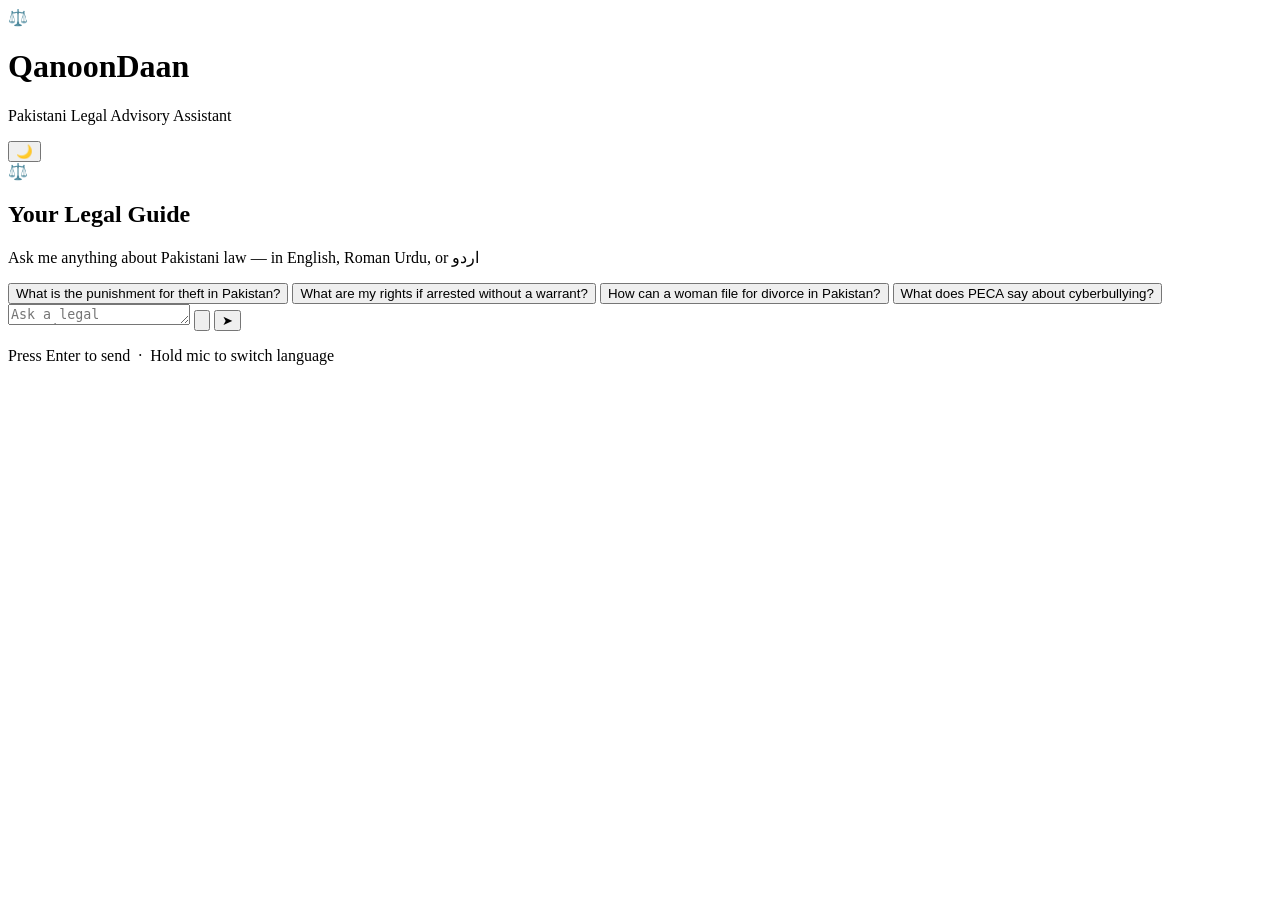
==== templates/index.html @ 13a64d76 "Initial commit — QanoonDaan" ====
<!DOCTYPE html>
<html lang="en">

<head>
  <meta charset="UTF-8" />
  <meta name="viewport" content="width=device-width, initial-scale=1.0, viewport-fit=cover" />
  <meta name="mobile-web-app-capable" content="yes" />
  <meta name="apple-mobile-web-app-capable" content="yes" />
  <meta name="apple-mobile-web-app-status-bar-style" content="black-translucent" />
  <meta name="theme-color" content="#0d1117" />
  <title>QanoonDaan ⚖️ — Pakistani Legal Assistant</title>
  <link rel="stylesheet" href="static/style.css" />
</head>

<body>

  <!-- ── Ambient Background ─────────────────────────────── -->
  <div class="ambient-bg">
    <div class="orb orb-1"></div>
    <div class="orb orb-2"></div>
    <div class="orb orb-3"></div>
  </div>

  <div class="app">

    <!-- ── Header ─────────────────────────────────────────── -->
    <header>
      <div class="logo">⚖️</div>
      <div class="header-text">
        <h1>Qanoon<span>Daan</span></h1>
        <p>Pakistani Legal Advisory Assistant</p>
      </div>
      <button class="theme-toggle" id="theme-toggle" title="Toggle theme" onclick="toggleTheme()"
        aria-label="Toggle dark/light mode">
        <div class="toggle-thumb" id="toggle-thumb">🌙</div>
      </button>
    </header>

    <!-- ── Chat Window ────────────────────────────────────── -->
    <div class="chat-window" id="chat-window">
      <div class="welcome" id="welcome">
        <span class="welcome-icon">⚖️</span>
        <h2>Your Legal Guide</h2>
        <p>Ask me anything about Pakistani law — in English, Roman Urdu, or اردو</p>
        <div class="samples">
          <button class="sample-btn" onclick="askSample(this)">What is the punishment for theft in Pakistan?</button>
          <button class="sample-btn" onclick="askSample(this)">What are my rights if arrested without a
            warrant?</button>
          <button class="sample-btn" onclick="askSample(this)">How can a woman file for divorce in Pakistan?</button>
          <button class="sample-btn" onclick="askSample(this)">What does PECA say about cyberbullying?</button>
        </div>
      </div>
    </div>

    <!-- ── Input Area ─────────────────────────────────────── -->
    <div class="input-area">
      <div class="input-row">
        <textarea id="question" rows="1" placeholder="Ask a legal question... / قانونی سوال پوچھیں..."
          onkeydown="handleKey(event)" oninput="autoResize(this)" aria-label="Your legal question"></textarea>
        <button id="mic-btn" onclick="toggleVoice()" aria-label="Voice input">
          <svg viewBox="0 0 24 24">
            <path d="M12 2a3 3 0 0 0-3 3v7a3 3 0 0 0 6 0V5a3 3 0 0 0-3-3z"></path>
            <path d="M19 10v2a7 7 0 0 1-14 0v-2"></path>
            <line x1="12" y1="19" x2="12" y2="22"></line>
            <line x1="8" y1="22" x2="16" y2="22"></line>
          </svg>
          <div class="lang-dot"></div>
        </button>
        <button id="send-btn" onclick="sendQuestion()" aria-label="Send question">➤</button>
      </div>
      <p class="input-hint" id="input-hint">Press Enter to send &nbsp;·&nbsp; Hold mic to switch language</p>
    </div>

  </div>

  <script>
    const chatWindow = document.getElementById('chat-window');
    const welcome = document.getElementById('welcome');
    const input = document.getElementById('question');
    const sendBtn = document.getElementById('send-btn');
    const micBtn = document.getElementById('mic-btn');

    // ── Detect mobile ─────────────────────────────────────
    const isMobile = /iPhone|iPad|iPod|Android/i.test(navigator.userAgent);
    if (isMobile) {
      document.getElementById('input-hint').textContent = 'Tap ➤ to send · Tap mic to speak · Hold mic to switch language';
    }

    // ── Auto-resize textarea ──────────────────────────────
    function autoResize(el) {
      el.style.height = 'auto';
      el.style.height = Math.min(el.scrollHeight, 100) + 'px';
    }

    // ── Enter key (desktop only) ──────────────────────────
    function handleKey(e) {
      if (e.key === 'Enter' && !e.shiftKey && !isMobile) {
        e.preventDefault();
        sendQuestion();
      }
    }

    // ── Sample question ───────────────────────────────────
    function askSample(btn) {
      input.value = btn.textContent.trim();
      autoResize(input);
      sendQuestion();
    }

    // ── Append message bubble ─────────────────────────────
    function appendMessage(role, content) {
      const msg = document.createElement('div');
      msg.className = `message ${role}`;

      const avatar = document.createElement('div');
      avatar.className = 'avatar';
      avatar.textContent = role === 'user' ? '👤' : '⚖️';

      const bubble = document.createElement('div');
      bubble.className = 'bubble';
      bubble.innerHTML = content;

      msg.appendChild(avatar);
      msg.appendChild(bubble);
      chatWindow.appendChild(msg);
      scrollToBottom();
      return bubble;
    }

    // ── Typing indicator ──────────────────────────────────
    function showTyping() {
      const msg = document.createElement('div');
      msg.className = 'message bot';
      msg.id = 'typing-indicator';

      const avatar = document.createElement('div');
      avatar.className = 'avatar';
      avatar.textContent = '⚖️';

      const typing = document.createElement('div');
      typing.className = 'typing';
      typing.innerHTML = '<span></span><span></span><span></span>';

      msg.appendChild(avatar);
      msg.appendChild(typing);
      chatWindow.appendChild(msg);
      scrollToBottom();
    }

    function removeTyping() {
      const el = document.getElementById('typing-indicator');
      if (el) el.remove();
    }

    function scrollToBottom() {
      chatWindow.scrollTop = chatWindow.scrollHeight;
    }

    // ── Send question ─────────────────────────────────────
    async function sendQuestion() {
      const question = input.value.trim();
      if (!question) return;

      if (welcome) welcome.style.display = 'none';
      appendMessage('user', escapeHtml(question));

      input.value = '';
      input.style.height = 'auto';
      sendBtn.disabled = true;
      // Blur on mobile so keyboard closes after send
      if (isMobile) input.blur();

      showTyping();

      try {
        const formData = new FormData();
        formData.append('question', question);

        const res = await fetch('/ask', { method: 'POST', body: formData });
        const data = await res.json();
        removeTyping();

        if (data.error) {
          appendMessage('bot', `<span style="color:#f85149;">⚠️ ${escapeHtml(data.error)}</span>`);
        } else {
          const content =
            `<div>${escapeHtml(data.answer)}</div>` +
            `<div class="disclaimer">${escapeHtml(data.disclaimer)}</div>`;
          appendMessage('bot', content);
        }
      } catch (err) {
        removeTyping();
        appendMessage('bot', '<span style="color:#f85149;">⚠️ Connection error. Please try again.</span>');
      }

      sendBtn.disabled = false;
      if (!isMobile) input.focus();
    }

    // ── Voice Input ───────────────────────────────────────
    let recognition = null;
    let isListening = false;
    const voiceLangs = [
      { code: 'en-US', label: 'EN' },
      { code: 'ur-PK', label: 'UR' },
    ];
    let langIndex = 0;

    function toggleVoice() {
      if (!('webkitSpeechRecognition' in window) && !('SpeechRecognition' in window)) {
        alert('Voice input requires Chrome or Edge browser.');
        return;
      }
      if (isListening) { recognition.stop(); return; }

      const SR = window.SpeechRecognition || window.webkitSpeechRecognition;
      recognition = new SR();
      recognition.lang = voiceLangs[langIndex].code;
      recognition.interimResults = false;
      recognition.maxAlternatives = 1;

      recognition.onstart = () => {
        isListening = true;
        micBtn.classList.add('listening');
      };

      recognition.onresult = (e) => {
        input.value = e.results[0][0].transcript;
        autoResize(input);
      };

      recognition.onend = () => {
        isListening = false;
        micBtn.classList.remove('listening');
        if (input.value.trim()) sendQuestion();
      };

      recognition.onerror = (e) => {
        isListening = false;
        micBtn.classList.remove('listening');
        if (e.error !== 'aborted') alert('Mic error: ' + e.error);
      };

      recognition.start();
    }

    // ── Language switch — long press (mobile) or right-click (desktop)
    let pressTimer = null;

    function switchLang() {
      langIndex = (langIndex + 1) % voiceLangs.length;
      if (langIndex === 1) {
        micBtn.classList.add('urdu');
      } else {
        micBtn.classList.remove('urdu');
      }
      // Brief visual feedback
      micBtn.style.transform = 'scale(0.9)';
      setTimeout(() => micBtn.style.transform = '', 150);
    }

    // Long press on mobile (500ms)
    micBtn.addEventListener('touchstart', () => {
      pressTimer = setTimeout(switchLang, 500);
    }, { passive: true });

    micBtn.addEventListener('touchend', () => {
      clearTimeout(pressTimer);
    });

    // Right-click on desktop
    micBtn.addEventListener('contextmenu', (e) => {
      e.preventDefault();
      switchLang();
    });

    // ── Theme Toggle ──────────────────────────────────────
    const thumb = document.getElementById('toggle-thumb');

    function toggleTheme() {
      const isLight = document.body.classList.toggle('light');
      thumb.textContent = isLight ? '☀️' : '🌙';
      document.querySelector('meta[name="theme-color"]').setAttribute('content', isLight ? '#f4f6f0' : '#0d1117');
      localStorage.setItem('qd-theme', isLight ? 'light' : 'dark');
    }

    (function () {
      const saved = localStorage.getItem('qd-theme');
      if (saved === 'light') {
        document.body.classList.add('light');
        thumb.textContent = '☀️';
        document.querySelector('meta[name="theme-color"]').setAttribute('content', '#f4f6f0');
      }
    })();

    // ── Escape HTML ───────────────────────────────────────
    function escapeHtml(text) {
      return text
        .replace(/&/g, '&amp;')
        .replace(/</g, '&lt;')
        .replace(/>/g, '&gt;')
        .replace(/"/g, '&quot;')
        .replace(/\n/g, '<br>');
    }
  </script>

</body>

</html>
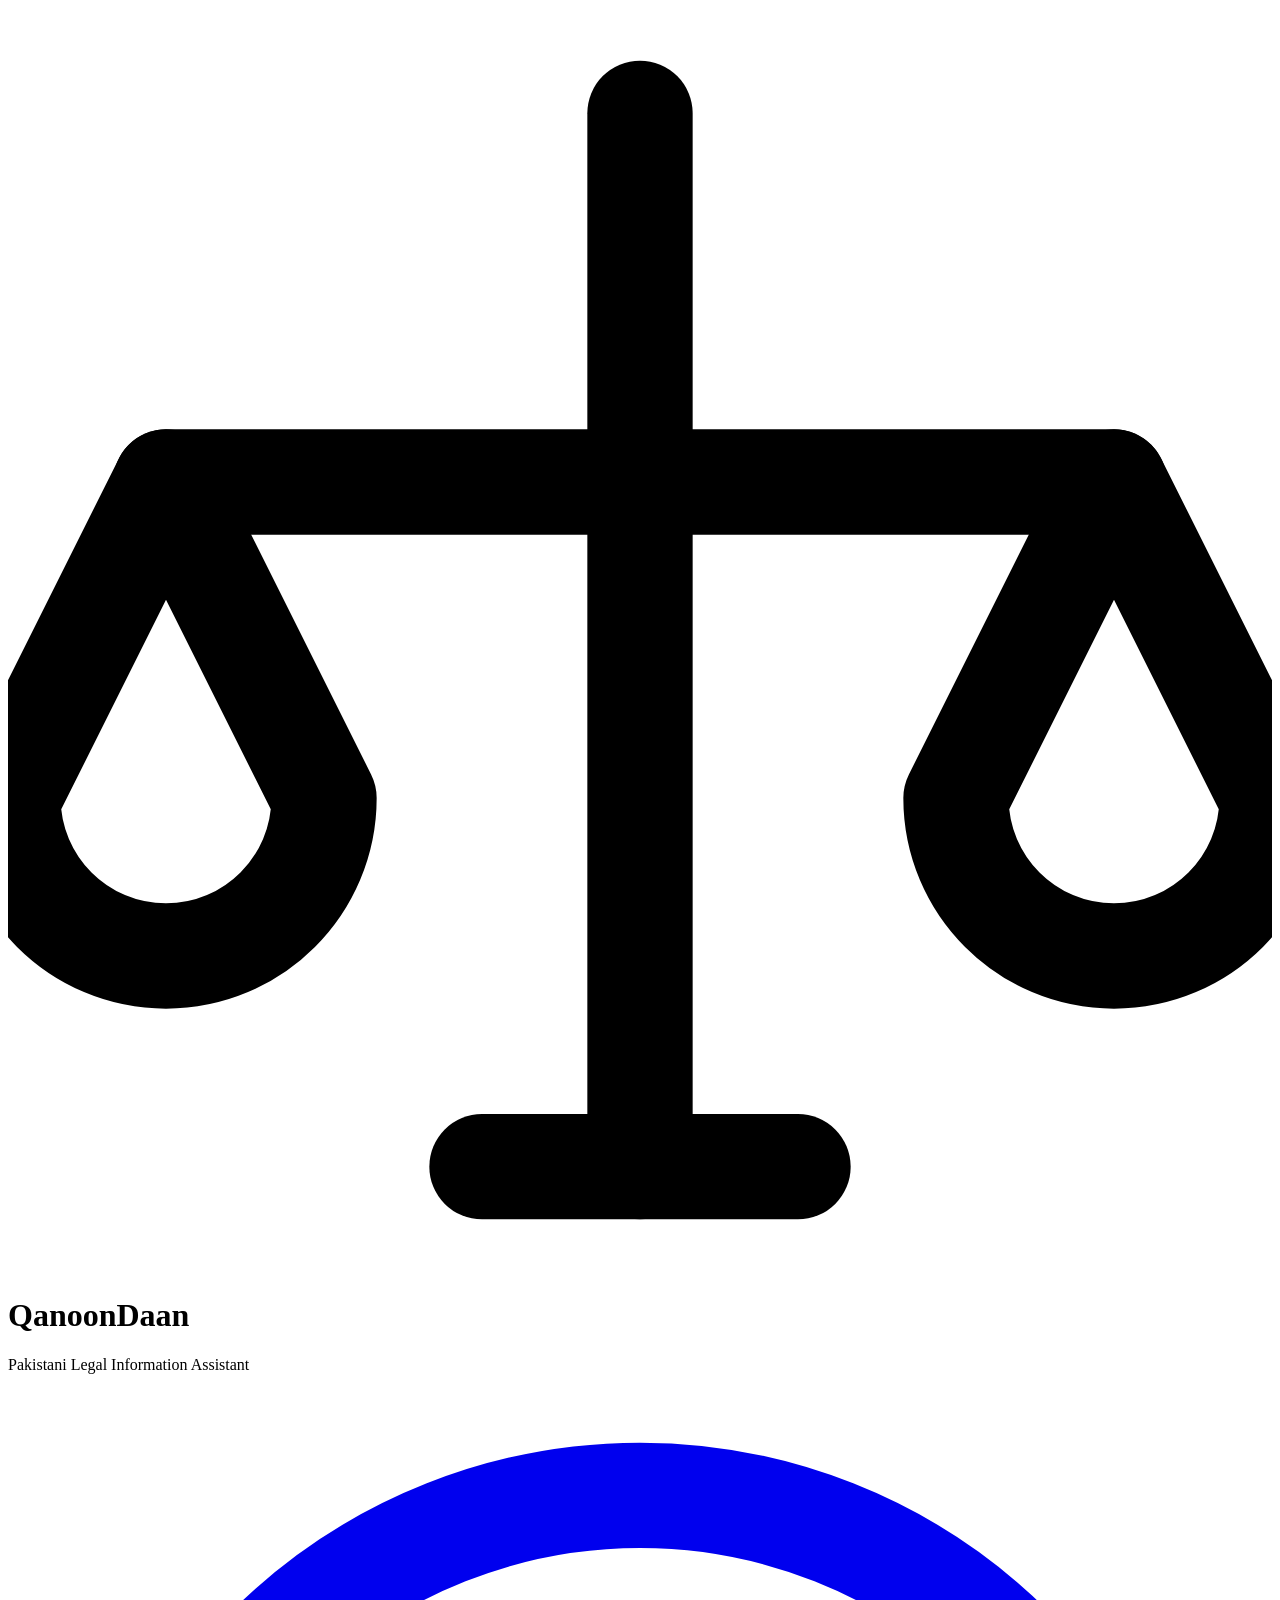
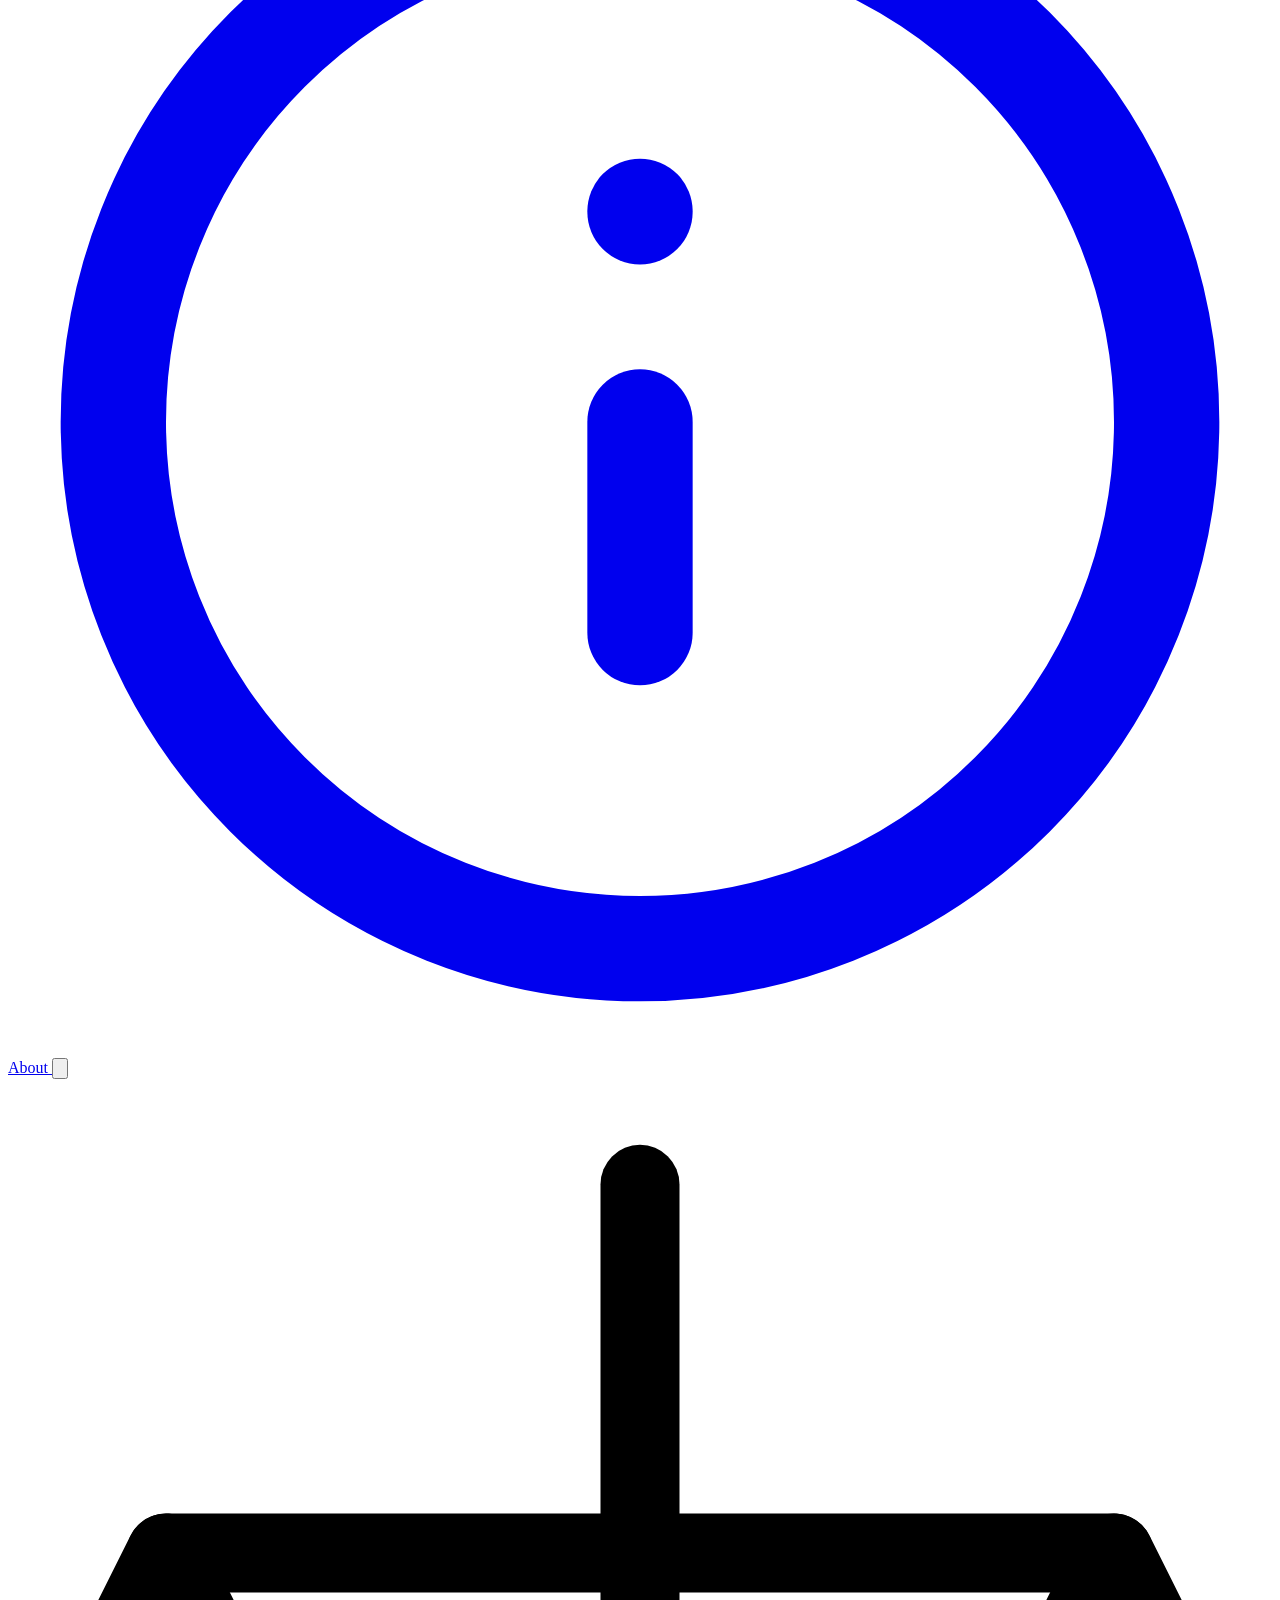
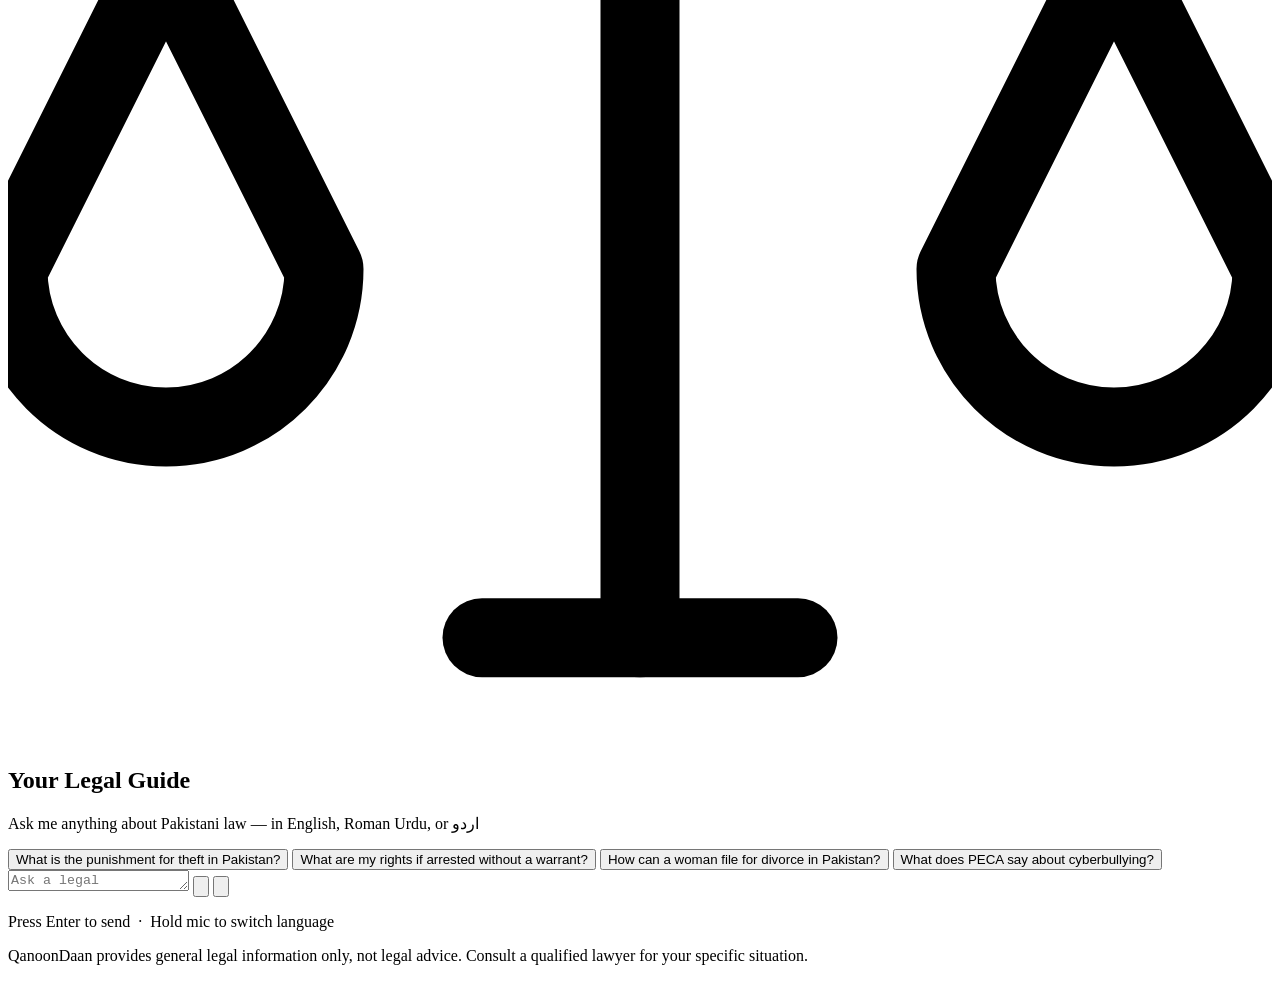
==== commit 1fd144a0: "Added readme file" ====
--- a/templates/index.html
+++ b/templates/index.html
@@ -25,27 +25,72 @@
 
     <!-- ── Header ─────────────────────────────────────────── -->
     <header>
-      <div class="logo">⚖️</div>
+      <!-- Logo: scales of justice icon -->
+      <div class="logo">
+        <svg viewBox="0 0 24 24" fill="none" stroke="currentColor" stroke-width="2" stroke-linecap="round" stroke-linejoin="round">
+          <path d="M12 2v20"/>
+          <path d="M3 9h18"/>
+          <path d="M3 9l3 6c0 1.657-1.343 3-3 3s-3-1.343-3-3l3-6z"/>
+          <path d="M21 9l3 6c0 1.657-1.343 3-3 3s-3-1.343-3-3l3-6z"/>
+          <path d="M9 22h6"/>
+        </svg>
+      </div>
       <div class="header-text">
         <h1>Qanoon<span>Daan</span></h1>
-        <p>Pakistani Legal Advisory Assistant</p>
+        <p>Pakistani Legal Information Assistant</p>
       </div>
+      <!-- About page link -->
+      <a href="/about" class="about-link" title="About QanoonDaan">
+        <svg viewBox="0 0 24 24" fill="none" stroke="currentColor" stroke-width="2" stroke-linecap="round" stroke-linejoin="round">
+          <circle cx="12" cy="12" r="10"/>
+          <line x1="12" y1="8" x2="12" y2="8.01"/>
+          <line x1="12" y1="12" x2="12" y2="16"/>
+        </svg>
+        <span>About</span>
+      </a>
+
+      <!-- Theme toggle with moon/sun SVG icons -->
       <button class="theme-toggle" id="theme-toggle" title="Toggle theme" onclick="toggleTheme()"
         aria-label="Toggle dark/light mode">
-        <div class="toggle-thumb" id="toggle-thumb">🌙</div>
+        <div class="toggle-thumb" id="toggle-thumb">
+          <!-- Moon icon (dark mode default) -->
+          <svg id="icon-moon" viewBox="0 0 24 24" fill="none" stroke="currentColor" stroke-width="2.5" stroke-linecap="round" stroke-linejoin="round">
+            <path d="M21 12.79A9 9 0 1 1 11.21 3 7 7 0 0 0 21 12.79z"/>
+          </svg>
+          <!-- Sun icon (light mode) -->
+          <svg id="icon-sun" viewBox="0 0 24 24" fill="none" stroke="currentColor" stroke-width="2.5" stroke-linecap="round" stroke-linejoin="round" style="display:none;">
+            <circle cx="12" cy="12" r="5"/>
+            <line x1="12" y1="1" x2="12" y2="3"/>
+            <line x1="12" y1="21" x2="12" y2="23"/>
+            <line x1="4.22" y1="4.22" x2="5.64" y2="5.64"/>
+            <line x1="18.36" y1="18.36" x2="19.78" y2="19.78"/>
+            <line x1="1" y1="12" x2="3" y2="12"/>
+            <line x1="21" y1="12" x2="23" y2="12"/>
+            <line x1="4.22" y1="19.78" x2="5.64" y2="18.36"/>
+            <line x1="18.36" y1="5.64" x2="19.78" y2="4.22"/>
+          </svg>
+        </div>
       </button>
     </header>
 
     <!-- ── Chat Window ────────────────────────────────────── -->
     <div class="chat-window" id="chat-window">
       <div class="welcome" id="welcome">
-        <span class="welcome-icon">⚖️</span>
+        <!-- Scales of justice welcome icon -->
+        <span class="welcome-icon">
+          <svg viewBox="0 0 24 24" fill="none" stroke="currentColor" stroke-width="1.5" stroke-linecap="round" stroke-linejoin="round">
+            <path d="M12 2v20"/>
+            <path d="M3 9h18"/>
+            <path d="M3 9l3 6c0 1.657-1.343 3-3 3s-3-1.343-3-3l3-6z"/>
+            <path d="M21 9l3 6c0 1.657-1.343 3-3 3s-3-1.343-3-3l3-6z"/>
+            <path d="M9 22h6"/>
+          </svg>
+        </span>
         <h2>Your Legal Guide</h2>
         <p>Ask me anything about Pakistani law — in English, Roman Urdu, or اردو</p>
         <div class="samples">
           <button class="sample-btn" onclick="askSample(this)">What is the punishment for theft in Pakistan?</button>
-          <button class="sample-btn" onclick="askSample(this)">What are my rights if arrested without a
-            warrant?</button>
+          <button class="sample-btn" onclick="askSample(this)">What are my rights if arrested without a warrant?</button>
           <button class="sample-btn" onclick="askSample(this)">How can a woman file for divorce in Pakistan?</button>
           <button class="sample-btn" onclick="askSample(this)">What does PECA say about cyberbullying?</button>
         </div>
@@ -58,7 +103,8 @@
         <textarea id="question" rows="1" placeholder="Ask a legal question... / قانونی سوال پوچھیں..."
           onkeydown="handleKey(event)" oninput="autoResize(this)" aria-label="Your legal question"></textarea>
         <button id="mic-btn" onclick="toggleVoice()" aria-label="Voice input">
-          <svg viewBox="0 0 24 24">
+          <!-- Microphone SVG icon -->
+          <svg viewBox="0 0 24 24" fill="none" stroke="currentColor" stroke-width="2" stroke-linecap="round" stroke-linejoin="round">
             <path d="M12 2a3 3 0 0 0-3 3v7a3 3 0 0 0 6 0V5a3 3 0 0 0-3-3z"></path>
             <path d="M19 10v2a7 7 0 0 1-14 0v-2"></path>
             <line x1="12" y1="19" x2="12" y2="22"></line>
@@ -66,9 +112,16 @@
           </svg>
           <div class="lang-dot"></div>
         </button>
-        <button id="send-btn" onclick="sendQuestion()" aria-label="Send question">➤</button>
+        <!-- Send button with paper-plane SVG icon -->
+        <button id="send-btn" onclick="sendQuestion()" aria-label="Send question">
+          <svg viewBox="0 0 24 24" fill="none" stroke="currentColor" stroke-width="2.2" stroke-linecap="round" stroke-linejoin="round">
+            <line x1="22" y1="2" x2="11" y2="13"/>
+            <polygon points="22 2 15 22 11 13 2 9 22 2"/>
+          </svg>
+        </button>
       </div>
       <p class="input-hint" id="input-hint">Press Enter to send &nbsp;·&nbsp; Hold mic to switch language</p>
+      <p class="app-footer">QanoonDaan provides general legal information only, not legal advice. Consult a qualified lawyer for your specific situation.</p>
     </div>
 
   </div>
@@ -80,6 +133,10 @@
     const sendBtn = document.getElementById('send-btn');
     const micBtn = document.getElementById('mic-btn');
 
+    // ── Chat history (last 5 exchanges = 10 messages) ─────
+    const MAX_HISTORY = 10; // 5 user + 5 assistant turns
+    let chatHistory = [];
+
     // ── Detect mobile ─────────────────────────────────────
     const isMobile = /iPhone|iPad|iPod|Android/i.test(navigator.userAgent);
     if (isMobile) {
@@ -107,6 +164,24 @@
       sendQuestion();
     }
 
+    // ── Bot avatar SVG (scales of justice) ───────────────
+    function botAvatarSVG() {
+      return `<svg viewBox="0 0 24 24" fill="none" stroke="currentColor" stroke-width="2" stroke-linecap="round" stroke-linejoin="round">
+        <path d="M12 2v20"/><path d="M3 9h18"/>
+        <path d="M3 9l3 6c0 1.657-1.343 3-3 3s-3-1.343-3-3l3-6z"/>
+        <path d="M21 9l3 6c0 1.657-1.343 3-3 3s-3-1.343-3-3l3-6z"/>
+        <path d="M9 22h6"/>
+      </svg>`;
+    }
+
+    // ── User avatar SVG (person icon) ────────────────────
+    function userAvatarSVG() {
+      return `<svg viewBox="0 0 24 24" fill="none" stroke="currentColor" stroke-width="2" stroke-linecap="round" stroke-linejoin="round">
+        <path d="M20 21v-2a4 4 0 0 0-4-4H8a4 4 0 0 0-4 4v2"/>
+        <circle cx="12" cy="7" r="4"/>
+      </svg>`;
+    }
+
     // ── Append message bubble ─────────────────────────────
     function appendMessage(role, content) {
       const msg = document.createElement('div');
@@ -114,7 +189,7 @@
 
       const avatar = document.createElement('div');
       avatar.className = 'avatar';
-      avatar.textContent = role === 'user' ? '👤' : '⚖️';
+      avatar.innerHTML = role === 'user' ? userAvatarSVG() : botAvatarSVG();
 
       const bubble = document.createElement('div');
       bubble.className = 'bubble';
@@ -135,7 +210,7 @@
 
       const avatar = document.createElement('div');
       avatar.className = 'avatar';
-      avatar.textContent = '⚖️';
+      avatar.innerHTML = botAvatarSVG();
 
       const typing = document.createElement('div');
       typing.className = 'typing';
@@ -167,7 +242,6 @@
       input.value = '';
       input.style.height = 'auto';
       sendBtn.disabled = true;
-      // Blur on mobile so keyboard closes after send
       if (isMobile) input.blur();
 
       showTyping();
@@ -175,6 +249,7 @@
       try {
         const formData = new FormData();
         formData.append('question', question);
+        formData.append('history', JSON.stringify(chatHistory));
 
         const res = await fetch('/ask', { method: 'POST', body: formData });
         const data = await res.json();
@@ -187,6 +262,13 @@
             `<div>${escapeHtml(data.answer)}</div>` +
             `<div class="disclaimer">${escapeHtml(data.disclaimer)}</div>`;
           appendMessage('bot', content);
+
+          // Update history — keep last MAX_HISTORY messages
+          chatHistory.push({ role: 'user', content: question });
+          chatHistory.push({ role: 'assistant', content: data.answer });
+          if (chatHistory.length > MAX_HISTORY) {
+            chatHistory = chatHistory.slice(chatHistory.length - MAX_HISTORY);
+          }
         }
       } catch (err) {
         removeTyping();
@@ -244,7 +326,7 @@
       recognition.start();
     }
 
-    // ── Language switch — long press (mobile) or right-click (desktop)
+    // ── Language switch
     let pressTimer = null;
 
     function switchLang() {
@@ -254,12 +336,10 @@
       } else {
         micBtn.classList.remove('urdu');
       }
-      // Brief visual feedback
       micBtn.style.transform = 'scale(0.9)';
       setTimeout(() => micBtn.style.transform = '', 150);
     }
 
-    // Long press on mobile (500ms)
     micBtn.addEventListener('touchstart', () => {
       pressTimer = setTimeout(switchLang, 500);
     }, { passive: true });
@@ -268,18 +348,19 @@
       clearTimeout(pressTimer);
     });
 
-    // Right-click on desktop
     micBtn.addEventListener('contextmenu', (e) => {
       e.preventDefault();
       switchLang();
     });
 
     // ── Theme Toggle ──────────────────────────────────────
-    const thumb = document.getElementById('toggle-thumb');
+    const iconMoon = document.getElementById('icon-moon');
+    const iconSun = document.getElementById('icon-sun');
 
     function toggleTheme() {
       const isLight = document.body.classList.toggle('light');
-      thumb.textContent = isLight ? '☀️' : '🌙';
+      iconMoon.style.display = isLight ? 'none' : 'block';
+      iconSun.style.display = isLight ? 'block' : 'none';
       document.querySelector('meta[name="theme-color"]').setAttribute('content', isLight ? '#f4f6f0' : '#0d1117');
       localStorage.setItem('qd-theme', isLight ? 'light' : 'dark');
     }
@@ -288,7 +369,8 @@
       const saved = localStorage.getItem('qd-theme');
       if (saved === 'light') {
         document.body.classList.add('light');
-        thumb.textContent = '☀️';
+        iconMoon.style.display = 'none';
+        iconSun.style.display = 'block';
         document.querySelector('meta[name="theme-color"]').setAttribute('content', '#f4f6f0');
       }
     })();
